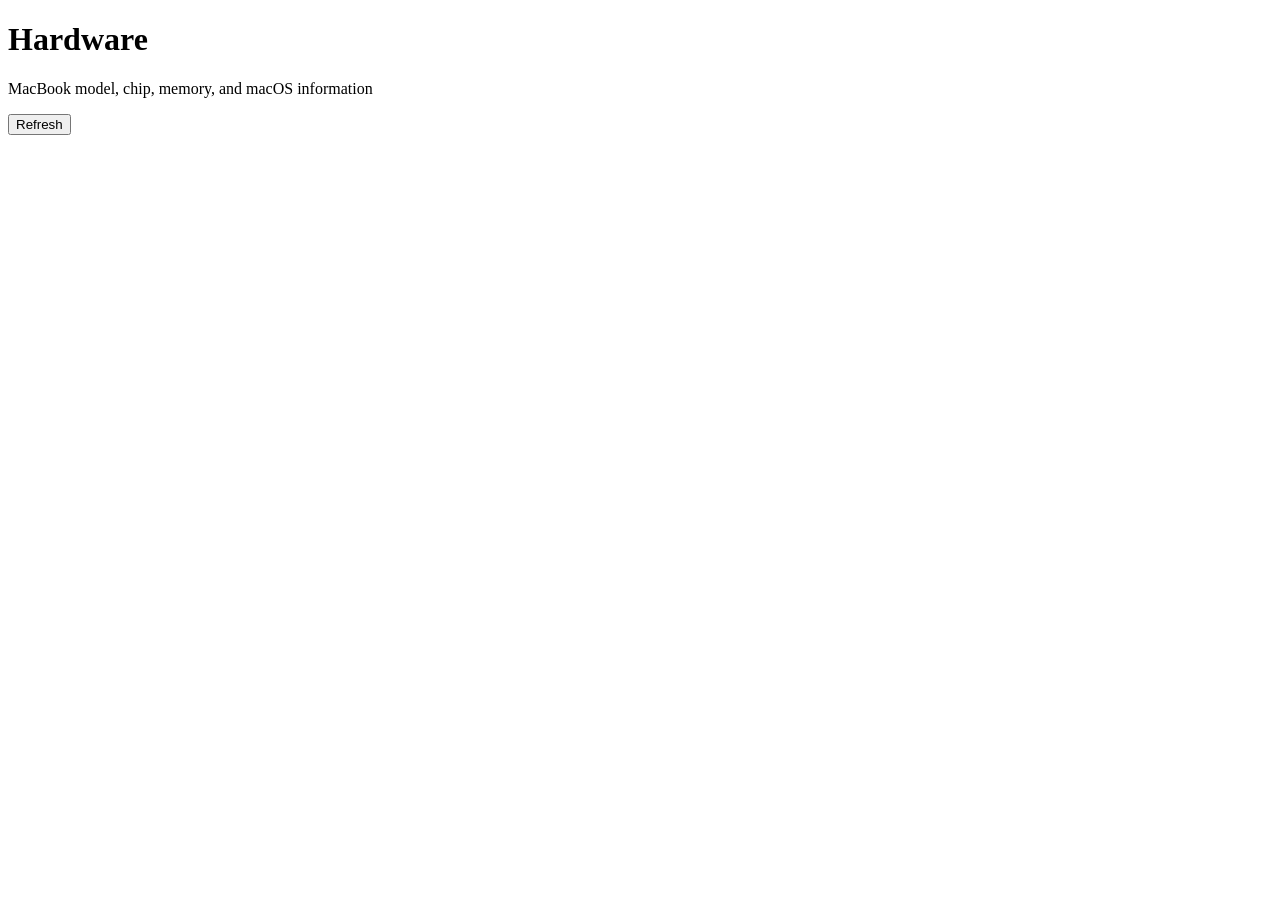
==== frontend/system-hardware.html @ 0549fbcb "initial setup" ====
<!DOCTYPE html>
<html lang="en">
<head>
  <meta charset="UTF-8">
  <meta name="viewport" content="width=device-width, initial-scale=1.0">
  <title>GPU &amp; CPU Monitor — Hardware</title>
  <link rel="stylesheet" href="/static/css/styles.css">
  <script src="/static/js/api.js" defer></script>
  <script src="/static/js/common.js" defer></script>
  <script src="/static/js/system-common.js" defer></script>
  <script src="/static/js/pages/system-hardware.js" defer></script>
</head>
<body>
  <header id="nav"></header>
  <main class="container">
    <div class="page-header">
      <h1 class="page-title">Hardware</h1>
      <p class="page-subtitle">MacBook model, chip, memory, and macOS information</p>
    </div>
    <div class="toolbar">
      <button class="btn btn-secondary" id="refresh-btn" type="button">Refresh</button>
    </div>
    <div id="stat-sections"></div>
  </main>
</body>
</html>
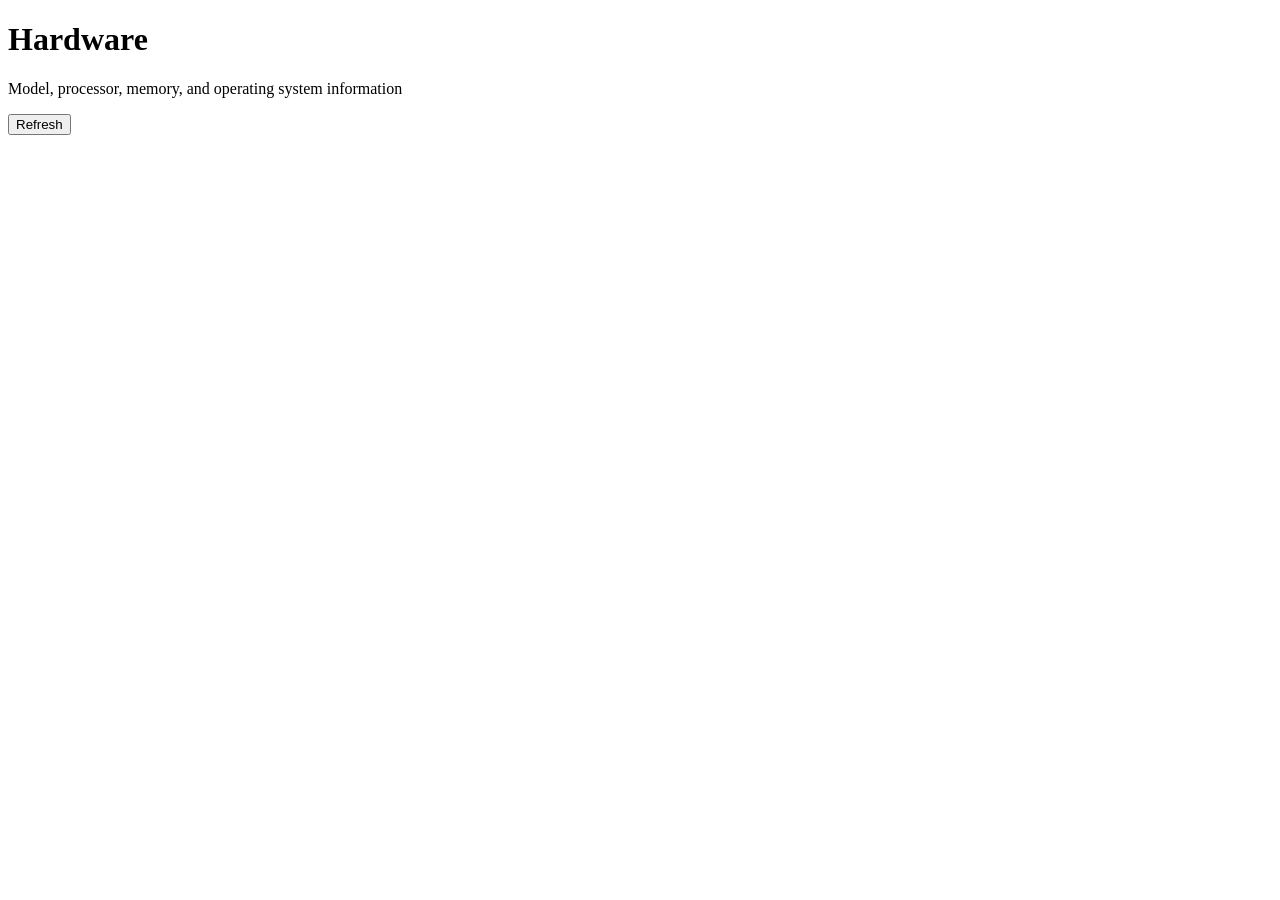
==== commit 020b9a72: "add cross platform support" ====
--- a/frontend/system-hardware.html
+++ b/frontend/system-hardware.html
@@ -15,7 +15,7 @@
   <main class="container">
     <div class="page-header">
       <h1 class="page-title">Hardware</h1>
-      <p class="page-subtitle">MacBook model, chip, memory, and macOS information</p>
+      <p class="page-subtitle">Model, processor, memory, and operating system information</p>
     </div>
     <div class="toolbar">
       <button class="btn btn-secondary" id="refresh-btn" type="button">Refresh</button>
